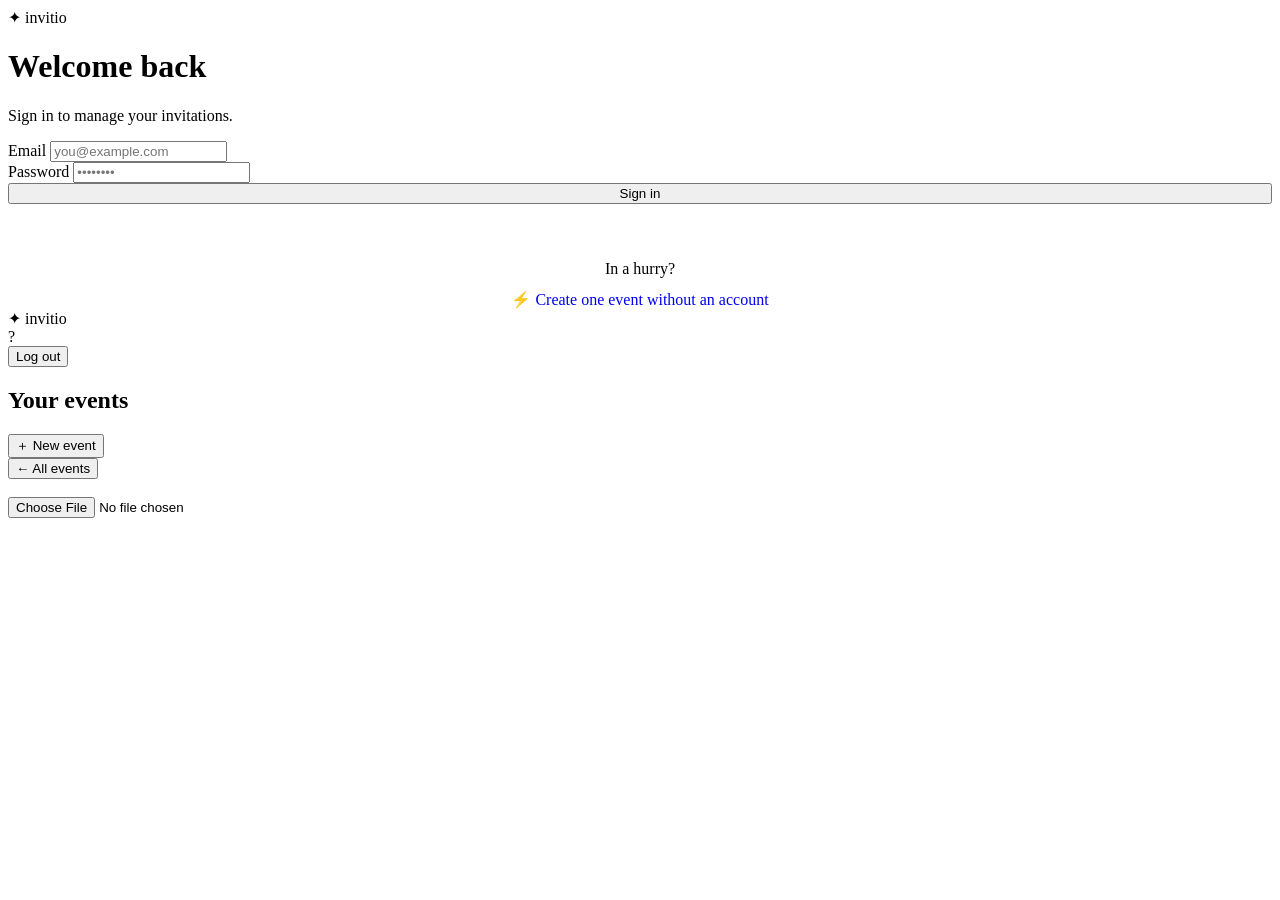
==== frontend/index.html @ 79d0ffe1 "first commit" ====
<!DOCTYPE html>
<html lang="en">
<head>
    <meta charset="UTF-8">
    <meta name="viewport" content="width=device-width, initial-scale=1.0">
    <title>invitio — beautiful invitations</title>
    <meta name="description" content="Create event invitations with your own images and collect RSVPs.">
    <link rel="preconnect" href="https://fonts.googleapis.com">
    <link rel="preconnect" href="https://fonts.gstatic.com" crossorigin>
    <link href="https://fonts.googleapis.com/css2?family=Plus+Jakarta+Sans:wght@400;500;600;700;800&family=DM+Mono:wght@400;500&display=swap" rel="stylesheet">
    <link rel="stylesheet" href="/static/css/style.css?v=1">
</head>
<body>

<!-- ── Auth ── -->
<div id="auth-screen" class="auth-wrap">
    <div class="auth-card">
        <div class="brand"><span class="dot">✦</span> invitio</div>
        <h1 id="auth-title">Welcome back</h1>
        <p class="sub" id="auth-sub">Sign in to manage your invitations.</p>

        <form id="auth-form">
            <div class="field" id="name-field" style="display:none">
                <label>Your name</label>
                <input id="auth-name" type="text" autocomplete="name" placeholder="Alex Rivera">
            </div>
            <div class="field">
                <label>Email</label>
                <input id="auth-email" type="email" autocomplete="email" required placeholder="you@example.com">
            </div>
            <div class="field">
                <label>Password</label>
                <input id="auth-password" type="password" autocomplete="current-password" required placeholder="••••••••">
            </div>
            <button class="btn btn-primary" style="width:100%" id="auth-submit" type="submit">Sign in</button>
        </form>
        <p class="auth-toggle" id="auth-toggle"></p>
        <div style="border-top:1px solid var(--line);margin-top:22px;padding-top:18px;text-align:center">
            <p class="sub" style="margin-bottom:12px">In a hurry?</p>
            <a class="btn btn-line btn-sm" href="/quick" style="text-decoration:none">⚡ Create one event without an account</a>
        </div>
    </div>
</div>

<!-- ── App ── -->
<div id="app-screen" class="hidden">
    <div class="topbar">
        <div class="topbar-inner">
            <div class="brand"><span class="dot">✦</span> invitio</div>
            <div class="who">
                <span id="who-name"></span>
                <div class="avatar" id="who-avatar">?</div>
                <button class="btn btn-line btn-sm" id="logout-btn">Log out</button>
            </div>
        </div>
    </div>

    <!-- list view -->
    <div class="container" id="list-view">
        <div class="page-head">
            <h2>Your events</h2>
            <button class="btn btn-primary" id="new-event-btn">＋ New event</button>
        </div>
        <div id="events-grid" class="grid"></div>
    </div>

    <!-- detail view -->
    <div class="container hidden" id="detail-view">
        <button class="btn btn-line btn-sm" id="back-btn" style="margin-bottom:18px">← All events</button>
        <div id="detail-content"></div>
    </div>
</div>

<!-- modal mount -->
<div id="modal-root"></div>
<div id="toast"></div>

<input type="file" id="hidden-file" accept="image/*" class="hidden">

<script src="/static/js/app.js?v=1"></script>
</body>
</html>
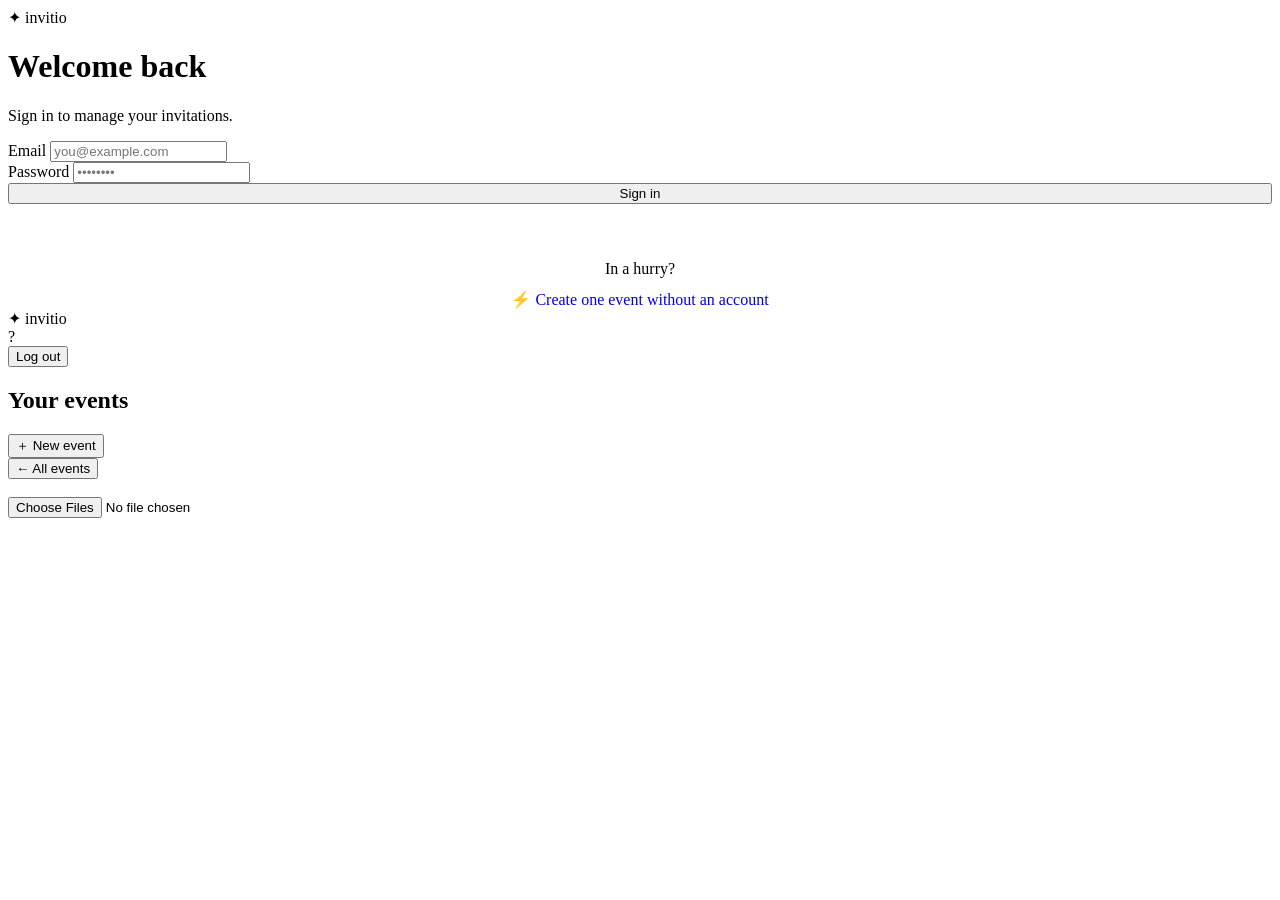
==== commit 7035b639: "Add seasonal templates, image focal-point, and multi-photo galleries Three invitation-design feature" ====
--- a/frontend/index.html
+++ b/frontend/index.html
@@ -75,8 +75,9 @@
 <div id="modal-root"></div>
 <div id="toast"></div>
 
-<input type="file" id="hidden-file" accept="image/*" class="hidden">
+<input type="file" id="hidden-file" accept="image/*" multiple class="hidden">
 
+<script src="/static/js/themes.js?v=1"></script>
 <script src="/static/js/app.js?v=1"></script>
 </body>
 </html>
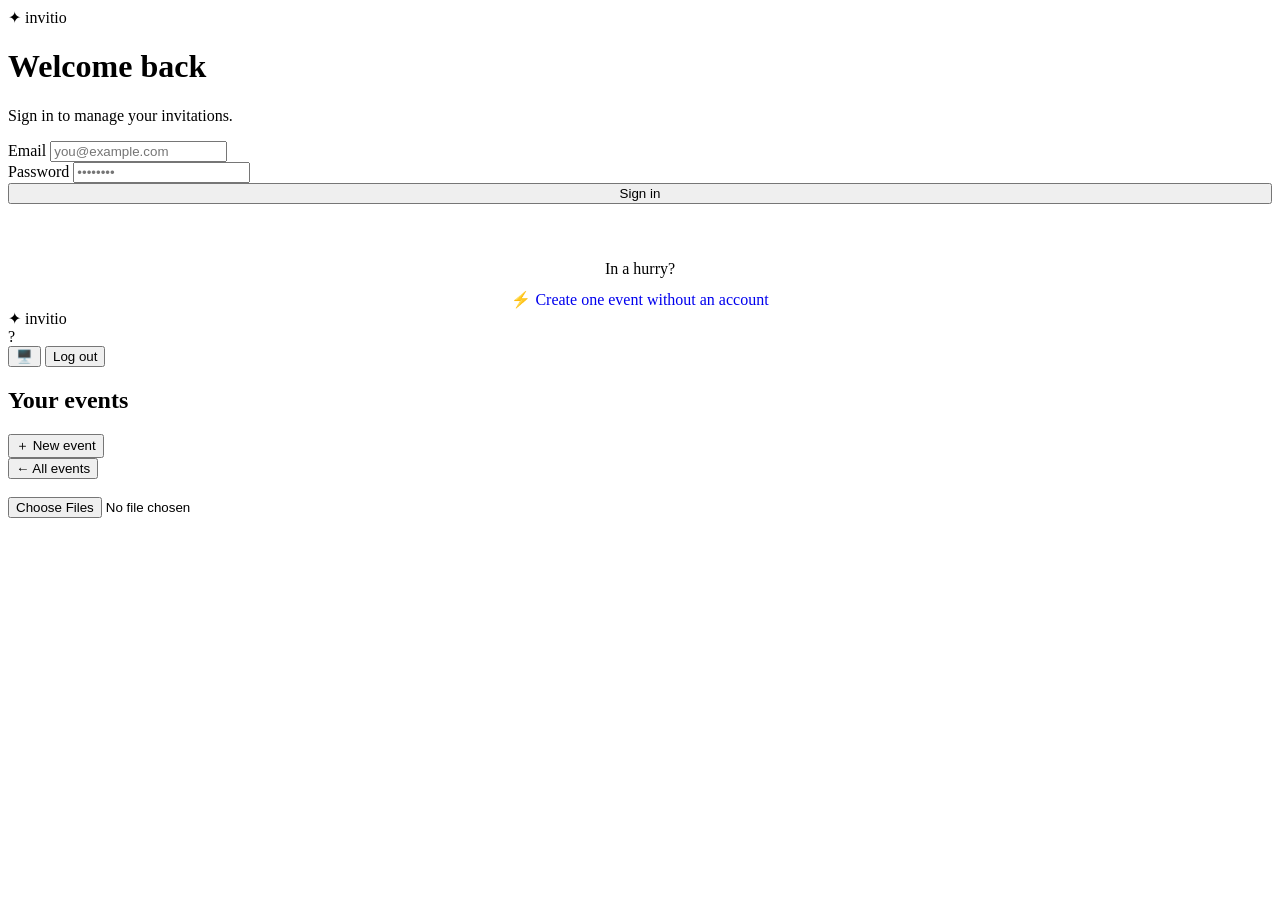
==== commit e669380b: "Add dark mode, location maps, and an installable PWA - Dark mode everywhere: derive accent-soft/ink " ====
--- a/frontend/index.html
+++ b/frontend/index.html
@@ -9,6 +9,16 @@
     <link rel="preconnect" href="https://fonts.gstatic.com" crossorigin>
     <link href="https://fonts.googleapis.com/css2?family=Plus+Jakarta+Sans:wght@400;500;600;700;800&family=DM+Mono:wght@400;500&display=swap" rel="stylesheet">
     <link rel="stylesheet" href="/static/css/style.css?v=1">
+    <!-- PWA -->
+    <link rel="manifest" href="/manifest.webmanifest">
+    <meta name="theme-color" media="(prefers-color-scheme: light)" content="#7c3aed">
+    <meta name="theme-color" media="(prefers-color-scheme: dark)" content="#14111f">
+    <meta name="apple-mobile-web-app-capable" content="yes">
+    <meta name="apple-mobile-web-app-status-bar-style" content="black-translucent">
+    <meta name="apple-mobile-web-app-title" content="invitio">
+    <link rel="apple-touch-icon" href="/static/icons/apple-touch-icon.png">
+    <!-- set color scheme before paint (no flash) -->
+    <script src="/static/js/scheme.js?v=1"></script>
 </head>
 <body>
 
@@ -50,6 +60,7 @@
             <div class="who">
                 <span id="who-name"></span>
                 <div class="avatar" id="who-avatar">?</div>
+                <button class="btn btn-line btn-sm scheme-btn" id="scheme-btn" title="Color theme" aria-label="Toggle color theme">🖥️</button>
                 <button class="btn btn-line btn-sm" id="logout-btn">Log out</button>
             </div>
         </div>
